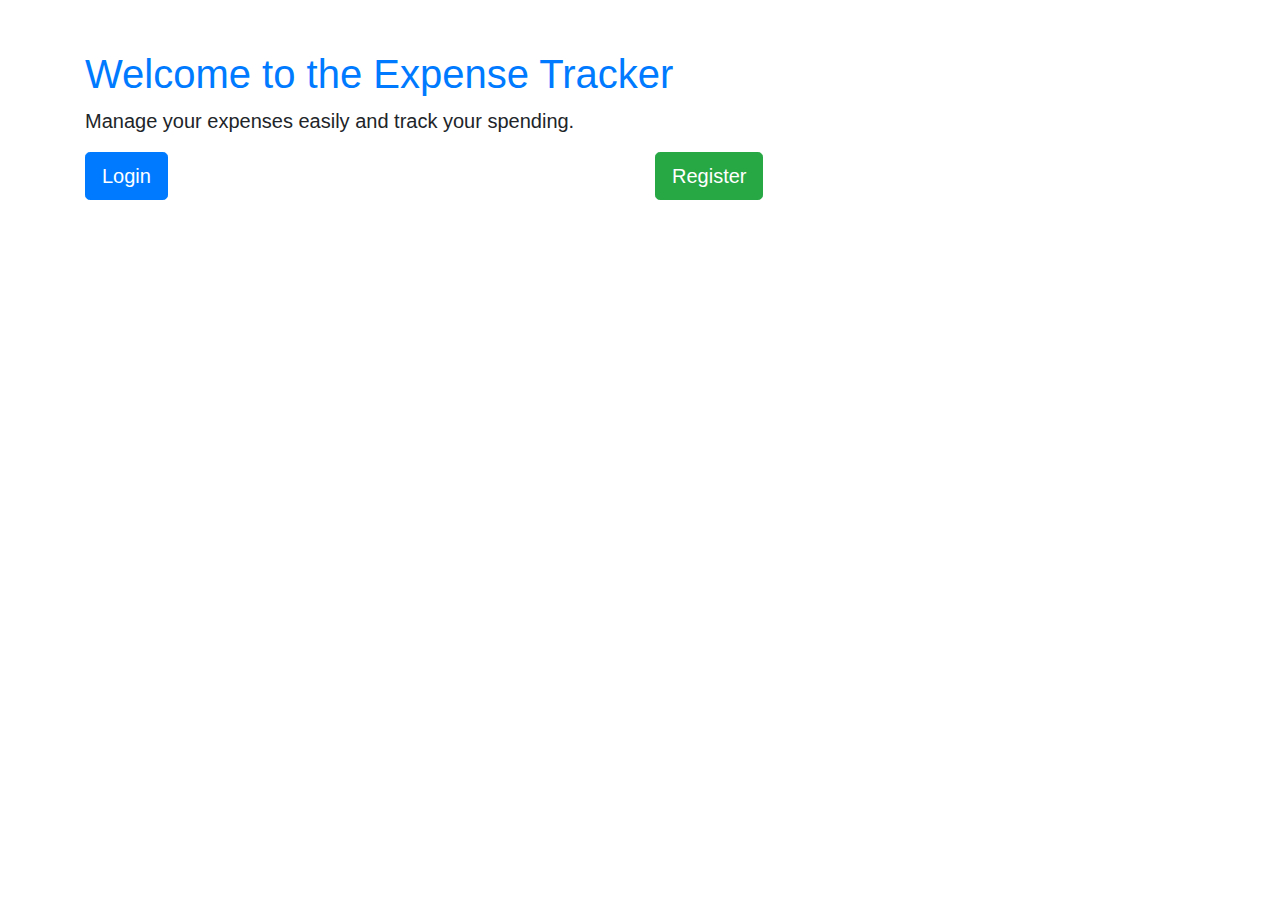
==== src/main/resources/templates/index.html @ 29c8aee7 "Completed Sprint 1 Login and register pages logic without front-end and Add Income and Expenses Modu" ====
<!DOCTYPE html>
<html lang="en">
<head>
    <meta charset="UTF-8">
    <meta name="viewport" content="width=device-width, initial-scale=1.0">
    <title>Expense Tracker</title>
    <link rel="stylesheet" href="https://stackpath.bootstrapcdn.com/bootstrap/4.5.2/css/bootstrap.min.css">
    <style>
        body {
            font-family: Arial, sans-serif;
        }
        .container {
            margin-top: 50px;
        }
        h1 {
            color: #007bff;
        }
        .btn-primary {
            background-color: #007bff;
        }
    </style>
</head>
<body>

<div class="container">
    <h1>Welcome to the Expense Tracker</h1>
    <p class="lead">Manage your expenses easily and track your spending.</p>
    <div class="row">
        <div class="col">
            <a href="/login" class="btn btn-primary btn-lg">Login</a>
        </div>
        <div class="col">
            <a href="/register" class="btn btn-success btn-lg">Register</a>
        </div>
    </div>
</div>

<script src="https://code.jquery.com/jquery-3.5.1.slim.min.js"></script>
<script src="https://cdn.jsdelivr.net/npm/bootstrap@4.5.2/dist/js/bootstrap.bundle.min.js"></script>

</body>
</html>
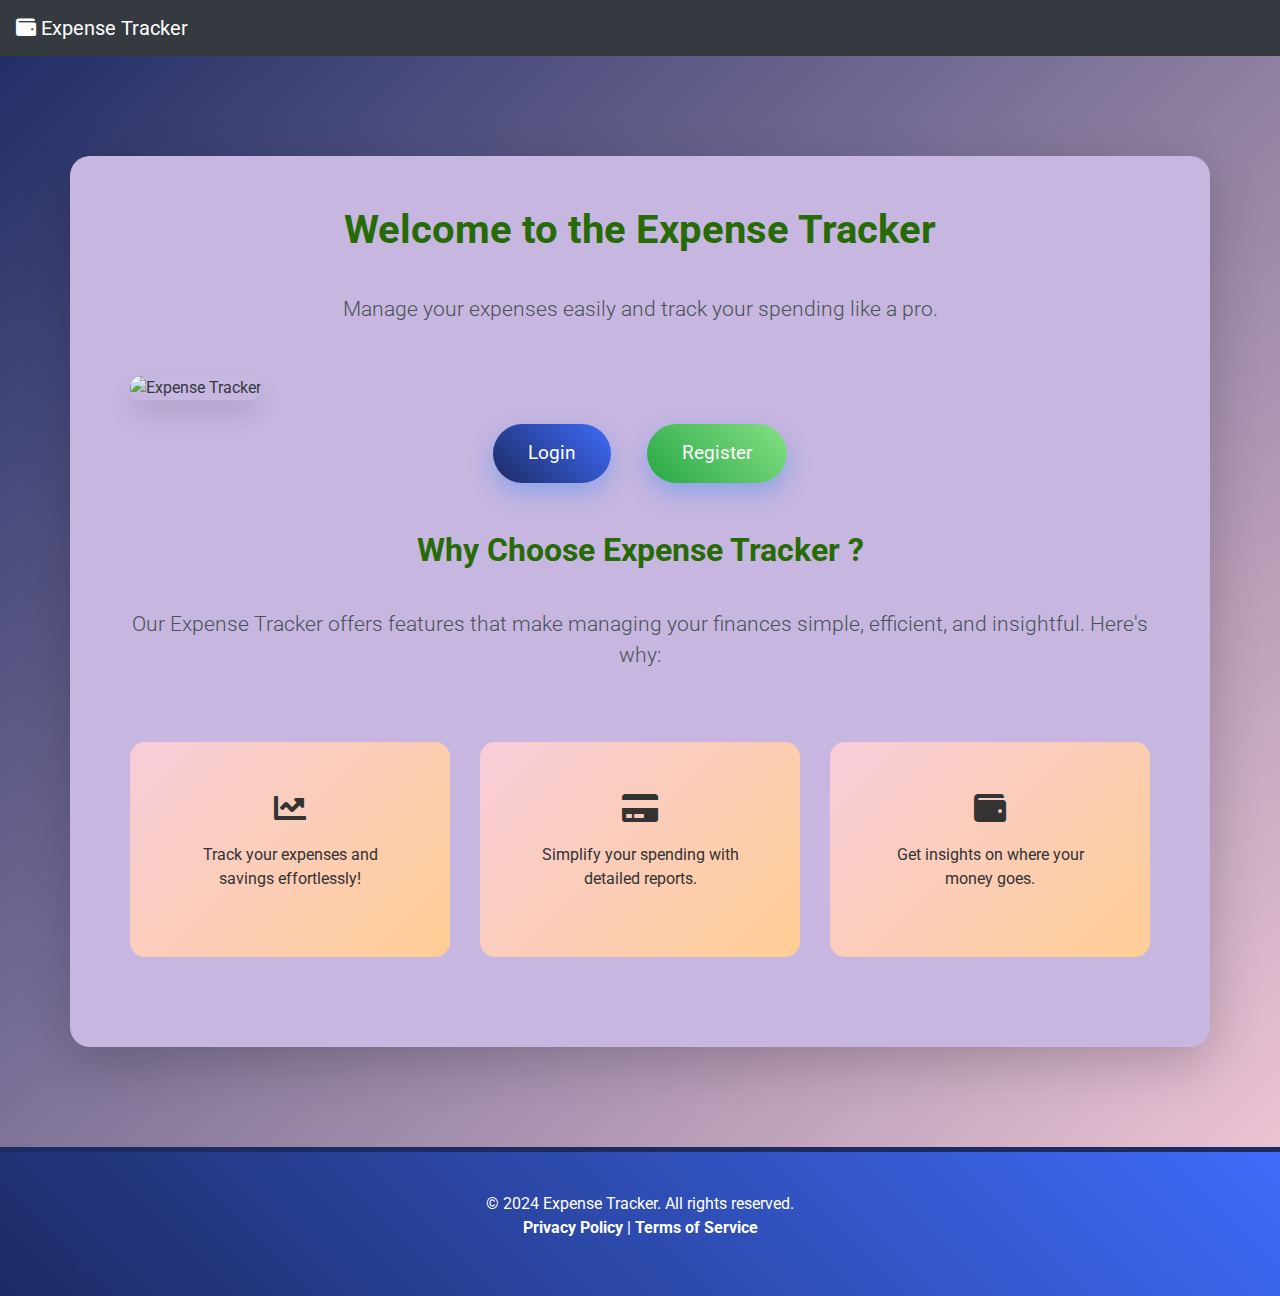
==== commit ed3b6131: "New Image is added in the Index page" ====
--- a/src/main/resources/templates/index.html
+++ b/src/main/resources/templates/index.html
@@ -1,42 +1,290 @@
 <!DOCTYPE html>
 <html lang="en">
-<head>
-    <meta charset="UTF-8">
-    <meta name="viewport" content="width=device-width, initial-scale=1.0">
-    <title>Expense Tracker</title>
-    <link rel="stylesheet" href="https://stackpath.bootstrapcdn.com/bootstrap/4.5.2/css/bootstrap.min.css">
-    <style>
-        body {
-            font-family: Arial, sans-serif;
-        }
-        .container {
-            margin-top: 50px;
-        }
-        h1 {
-            color: #007bff;
-        }
-        .btn-primary {
-            background-color: #007bff;
-        }
-    </style>
-</head>
+	<head>
+	    <meta charset="UTF-8">
+	    <meta name="viewport" content="width=device-width, initial-scale=1.0">
+	    <title>Expense Tracker</title>
+	    <link rel="stylesheet" href="https://stackpath.bootstrapcdn.com/bootstrap/4.5.2/css/bootstrap.min.css">
+	    <link href="https://fonts.googleapis.com/css2?family=Roboto:wght@400;700&display=swap" rel="stylesheet">
+	    <link rel="stylesheet" href="https://cdnjs.cloudflare.com/ajax/libs/font-awesome/5.15.3/css/all.min.css">
+	    <style>
+	        body {
+	            font-family: 'Roboto', sans-serif;
+	            background: linear-gradient(135deg, #1d2b64 0%, #f8cdda 100%);
+	            color: #343a40;
+	            overflow-x: hidden;
+	            animation: gradientShift 8s infinite alternate;
+	        }
+
+	        .container {
+	            margin-top: 100px;
+	            background-color: #c7b6e0;
+	            border-radius: 20px;
+	            padding: 50px 60px;
+	            box-shadow: 0px 15px 50px rgba(0, 0, 0, 0.2);
+	            animation: fadeInUp 1s ease-in-out;
+	        }
+
+	        h1, h2 {
+	            color: #276b07;
+	            font-weight: bold;
+	            text-align: center;
+	            margin-bottom: 40px;
+	            animation: fadeIn 1.5s ease-in-out;
+	        }
+
+	        .lead {
+	            font-size: 1.3rem;
+	            text-align: center;
+	            margin-bottom: 50px;
+	            color: #495057;
+	            animation: fadeIn 2s ease-in-out;
+	        }
+
+	        .btn-lg {
+	            font-size: 1.2rem;
+	            padding: 15px 35px;
+	            border-radius: 30px;
+	            box-shadow: 0px 10px 25px rgba(0, 123, 255, 0.3);
+	            transition: transform 0.3s, box-shadow 0.3s;
+	        }
+
+	        .btn-primary {
+	            background: linear-gradient(45deg, #1d2b64, #3e6bfa);
+	            border: none;
+	            color: #fff;
+	        }
+
+	        .btn-primary:hover {
+	            background: linear-gradient(45deg, #3e6bfa, #1d2b64);
+	            transform: translateY(-5px);
+	            box-shadow: 0px 15px 30px rgba(62, 107, 250, 0.5);
+	        }
+
+	        .btn-success {
+	            background: linear-gradient(45deg, #28a745, #85e085);
+	            border: none;
+	        }
+
+	        .btn-success:hover {
+	            background: linear-gradient(45deg, #85e085, #28a745);
+	            transform: translateY(-5px);
+	            box-shadow: 0px 15px 30px rgba(40, 167, 69, 0.5);
+	        }
+
+	        .teasers {
+	            margin-top: 70px;
+	            text-align: center;
+	        }
+
+	        .teaser-card {
+	            background: linear-gradient(135deg, #f8cdda, #ffcd94);
+	            color: #333;
+	            border: none;
+	            border-radius: 15px;
+	            margin-bottom: 40px;
+	            padding: 30px;
+	            transition: transform 0.3s ease, box-shadow 0.3s ease;
+	        }
+
+	        .teaser-card:hover {
+	            transform: translateY(-10px) scale(1.05);
+	            box-shadow: 0px 20px 40px rgba(0, 0, 0, 0.3);
+	        }
+
+	        .img-container img {
+	            max-width: 100%;
+	            border-radius: 15px;
+	            box-shadow: 0px 15px 25px rgba(0, 0, 0, 0.1);
+	            animation: zoomIn 2s ease-in-out;
+	            transition: transform 0.3s ease;
+	        }
+
+	        .img-container img:hover {
+	            transform: scale(1.05);
+	        }
+
+	        nav a.nav-link {
+	            transition: color 0.3s ease, transform 0.3s ease;
+	        }
+
+	        nav a.nav-link:hover {
+	            color: #f8cdda !important;
+	            transform: scale(1.1);
+	        }
+
+	        footer {
+	            background: linear-gradient(45deg, #1d2b64, #3e6bfa);
+	            color: #fff;
+	            padding: 40px;
+	            text-align: center;
+	            border-top: 5px solid #1d2b64;
+	            animation: slideUp 1.5s ease-in-out;
+	            margin-top: 100px;
+	        }
+
+	        footer a {
+	            color: #fff;
+	            text-decoration: none;
+	            font-weight: bold;
+	            transition: color 0.3s ease;
+	        }
+
+	        footer a:hover {
+	            color: #f8cdda;
+	        }
+
+	        /* Animations */
+	        @keyframes gradientShift {
+	            0% {
+	                background: linear-gradient(135deg, #1d2b64 0%, #f8cdda 100%);
+	            }
+	            100% {
+	                background: linear-gradient(135deg, #f8cdda 0%, #1d2b64 100%);
+	            }
+	        }
+
+	        @keyframes fadeIn {
+	            0% {
+	                opacity: 0;
+	                transform: translateY(20px);
+	            }
+	            100% {
+	                opacity: 1;
+	                transform: translateY(0);
+	            }
+	        }
+
+	        @keyframes fadeInUp {
+	            0% {
+	                opacity: 0;
+	                transform: translateY(40px);
+	            }
+	            100% {
+	                opacity: 1;
+	                transform: translateY(0);
+	            }
+	        }
+
+	        @keyframes zoomIn {
+	            0% {
+	                transform: scale(0.8);
+	                opacity: 0;
+	            }
+	            100% {
+	                transform: scale(1);
+	                opacity: 1;
+	            }
+	        }
+
+	        @keyframes slideUp {
+	            0% {
+	                opacity: 0;
+	                transform: translateY(20px);
+	            }
+	            100% {
+	                opacity: 1;
+	                transform: translateY(0);
+	            }
+	        }
+			
+			@keyframes bounceIn {
+			        0% {
+			            opacity: 0;
+			            transform: scale(0.3);
+			        }
+			        50% {
+			            opacity: 0.5;
+			            transform: scale(1.05);
+			        }
+			        70% {
+			            opacity: 0.7;
+			            transform: scale(0.9);
+			        }
+			        100% {
+			            opacity: 1;
+			            transform: scale(1);
+			        }
+			    }
+
+			    /* Apply the bounce-in animation */
+			    h1 {
+			        animation: bounceIn 2s ease-in-out;
+			    }
+	    </style>
+	</head>
 <body>
 
-<div class="container">
-    <h1>Welcome to the Expense Tracker</h1>
-    <p class="lead">Manage your expenses easily and track your spending.</p>
-    <div class="row">
-        <div class="col">
-            <a href="/login" class="btn btn-primary btn-lg">Login</a>
-        </div>
-        <div class="col">
-            <a href="/register" class="btn btn-success btn-lg">Register</a>
-        </div>
-    </div>
-</div>
-
-<script src="https://code.jquery.com/jquery-3.5.1.slim.min.js"></script>
-<script src="https://cdn.jsdelivr.net/npm/bootstrap@4.5.2/dist/js/bootstrap.bundle.min.js"></script>
+    <!-- Header -->
+    <header>
+        <nav class="navbar navbar-expand-lg navbar-dark bg-dark">
+            <a class="navbar-brand" href="#">
+                <i class="fas fa-wallet"></i> Expense Tracker
+            </a>
+        </nav>
+    </header>
+
+	<!-- Main Content -->
+	<div class="container">
+	    <h1>Welcome to the Expense Tracker</h1>
+	    <p class="lead">Manage your expenses easily and track your spending like a pro.</p>
+	    
+	    <!-- Expense Tracker Image -->
+	    <div class="img-container">
+	        <img src="https://i.imgur.com/6lnT4w0.png" alt="Expense Tracker">
+	    </div>
+		
+	    <!-- Login/Register Buttons -->
+	    <div class="button-container text-center mt-4">
+	        <a href="/login" class="btn btn-primary btn-lg mx-3">Login</a>
+	        <a href="/register" class="btn btn-success btn-lg mx-3">Register</a>
+	    </div>
+
+	    <!-- Why Choose Section -->
+	    <section class="why-choose-section text-center mt-5">
+	        <h2>Why Choose Expense Tracker ?</h2>
+	        <p class="lead">Our Expense Tracker offers features that make managing your finances simple, efficient, and insightful. Here's why:</p>
+	    </section>
+
+	    <!-- Teasers Section -->
+	    <div class="teasers">
+	        <div class="row">
+	            <div class="col-md-4">
+	                <div class="card teaser-card">
+	                    <div class="card-body">
+	                        <i class="fas fa-chart-line fa-2x"></i>
+	                        <p class="mt-3">Track your expenses and savings effortlessly!</p>
+	                    </div>
+	                </div>
+	            </div>
+	            <div class="col-md-4">
+	                <div class="card teaser-card">
+	                    <div class="card-body">
+	                        <i class="fas fa-credit-card fa-2x"></i>
+	                        <p class="mt-3">Simplify your spending with detailed reports.</p>
+	                    </div>
+	                </div>
+	            </div>
+	            <div class="col-md-4">
+	                <div class="card teaser-card">
+	                    <div class="card-body">
+	                        <i class="fas fa-wallet fa-2x"></i>
+	                        <p class="mt-3">Get insights on where your money goes.</p>
+	                    </div>
+	                </div>
+	            </div>
+	        </div>
+	    </div>
+	</div>
+
+    <!-- Footer -->
+    <footer>
+        <p>&copy; 2024 Expense Tracker. All rights reserved. <br><a href="#">Privacy Policy</a> | <a href="#">Terms of Service</a></p>
+    </footer>
+
+    <!-- Scripts -->
+    <script src="https://code.jquery.com/jquery-3.5.1.slim.min.js"></script>
+    <script src="https://cdn.jsdelivr.net/npm/bootstrap@4.5.2/dist/js/bootstrap.bundle.min.js"></script>
 
 </body>
 </html>
